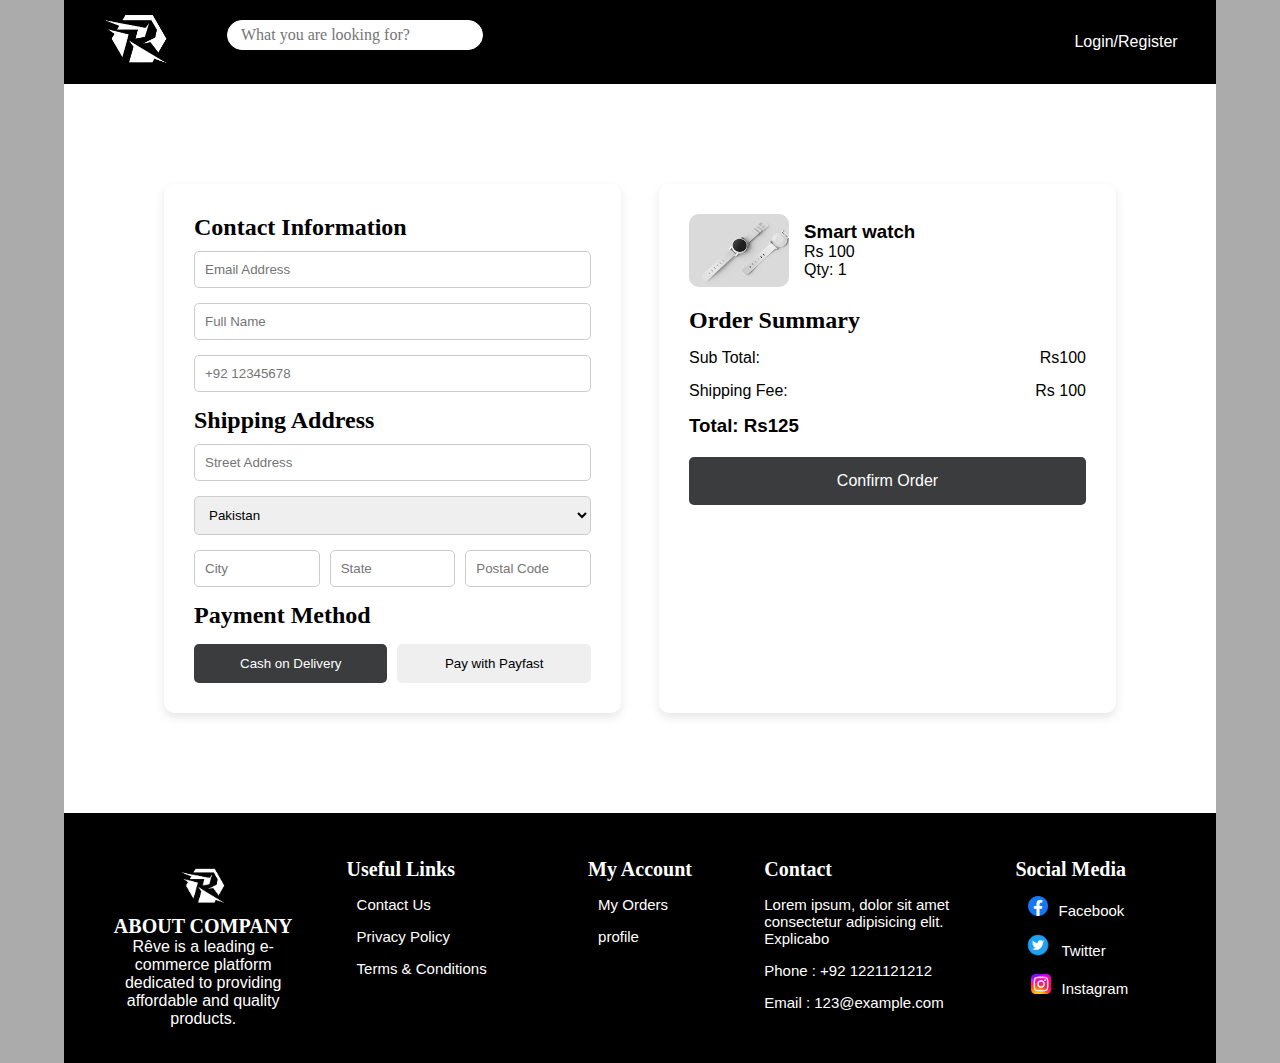
==== pages/buyNow.html @ d8d6e47e "initial comit" ====
<!DOCTYPE html>
<!--[if lt IE 7]>      <html class="no-js lt-ie9 lt-ie8 lt-ie7"> <![endif]-->
<!--[if IE 7]>         <html class="no-js lt-ie9 lt-ie8"> <![endif]-->
<!--[if IE 8]>         <html class="no-js lt-ie9"> <![endif]-->
<!--[if gt IE 8]>      <html class="no-js"> <!--<![endif]-->
<html>
  <head>
    <meta charset="utf-8" />
    <meta http-equiv="X-UA-Compatible" content="IE=edge" />
    <title></title>
    <meta name="description" content="" />
    <meta name="viewport" content="width=device-width, initial-scale=1" />
    <link rel="stylesheet" href="../styles/butNowStyle.css" />
    <link rel="stylesheet" href="../styles/headerStyle.css" />
    <link rel="stylesheet" href="../styles/footerStyle.css" />

  </head>
  <body>
    <!--[if lt IE 7]>
      <p class="browsehappy">
        You are using an <strong>outdated</strong> browser. Please
        <a href="#">upgrade your browser</a> to improve your experience.
      </p>
    <![endif]-->
    <div class="header">
        <div class="logo">
          <a href="../pages/home.html"
          ><img src="../images/logoWhite.png" alt="Rêve Logo"
        /></a>
            <input type="search" name="search" id="search" class="searchBox" placeholder="What you are looking for?">
        </div>
        <div class="menu">
          <ul class="menupoints">
            <li><a href="./login.html">Login/Register</a></li>
            <!-- <li><a href="#">Cart</a></li> -->
            <!-- <li><a href="#">Services</a></li>
            <li><a href="#">Contact Us</a></li> -->
          </ul>
        </div>
      </div>
    </div>
    <div class="checkout-container">
        <div class="checkout-left">
            <h2>Contact Information</h2>
            <form>
                <input type="email" id="email" placeholder="Email Address" required>
                <input type="text" id="fullName" placeholder="Full Name" required>
    
                <div class="row">
                    <!-- <select required>
                        <option>Select Country</option>
                        <option>United States</option>
                        <option>United Kingdom</option>
                    </select> -->
                    <input type="text" id="phone" placeholder="+92 12345678" required>
                </div>
    
                <h2>Shipping Address</h2>
                <input type="text" id="street" placeholder="Street Address" required>
                <div class="row">
                    <select id="country" required>
                        <!-- <option>Select Country</option> -->
                        <option value="Pakistan">Pakistan</option>
                    </select>
                </div>
                <div class="row">
                    <input type="text" id="city" placeholder="City" required>
                    <input type="text" id="state" placeholder="State" required>
                    <input type="text" id="postalCode" placeholder="Postal Code" required>
                </div>
    
                <!-- <h2>Billing Address</h2>
                <div class="billing-options">
                    <label>
                        <input type="radio" name="billing" checked> Same As Above
                    </label>
                    <label>
                        <input type="radio" name="billing"> Use a Different Billing Address
                    </label>
                </div> -->
    
                <h2>Payment Method</h2>
                <div class="payment-methods">
                    <button type="button" class="selected">Cash on Delivery</button>
                    <button type="button">Pay with Payfast</button>
                </div>
            </form>
        </div>
    
        <div class="checkout-right">
            <div class="order-item">
                <img src="../images/watch.jpeg" alt="Product">
                <div>
                    <h3>Smart watch</h3>
                    <p>Rs 100</p>
                    <p>Qty: 1</p>
                </div>
            </div>
    
            <div class="order-summary">
                <h2>Order Summary</h2>
                <p>Sub Total: <span class="subtotal">Rs100</span></p>
                <p>Shipping Fee: <span>Rs 100</span></p>
                
                <!-- <div class="promo">
                    <input type="text" placeholder="Enter the Promo code">
                    <button>Apply</button>
                </div>
     -->
                <h3>Total: <span class="total">Rs125</span></h3>
                <button class="confirm-order" onclick="return validateCheckout()">
                  <a href="./confirmOrder.html" class="buyNowLink">Confirm Order</a>
              </button>
            </div>
        </div>
    </div>
    <div class="footer">
        <div class="aboutCompany">
          <img src="../images/logoWhite.png" alt="logo" class="footerImg" />
          <h3>ABOUT COMPANY</h3>
          <p class="pOfAbout">
            Rêve is a leading e-commerce platform dedicated to providing
            affordable and quality products.
          </p>
        </div>
        <div class="usefulLinks">
          <div>
            <h3>Useful Links</h3>
            <ul>
              <li><a href="#">Contact Us</a></li>
              <li><a href="#">Privacy Policy</a></li>
              <li><a href="#">Terms & Conditions</a></li>
            </ul>
          </div>
        </div>
        <div class="usefulLinks">
          <div>
            <h3>My Account</h3>
            <ul>
              <li><a href="./orderList.html">My Orders</a></li>
              <li><a href="./profile.html">profile</a></li>
            </ul>
          </div>
        </div>
        <div class="usefulLinks">
          <div>
            <h3>Contact</h3>
            <ul>
              <li>
                Lorem ipsum, dolor sit amet consectetur adipisicing elit.
                Explicabo
              </li>
              <li>Phone : +92 1221121212</li>
              <li>Email : 123@example.com</li>
            </ul>
          </div>
        </div>
        <div class="usefulLinks">
          <div>
            <h3>Social Media</h3>
            <ul>
              <li>
                <a href="#"
                  ><img
                    class="fb"
                    src="../images/fbIcon.png"
                    alt="Facebook"
                  />Facebook</a
                >
              </li>
              <li>
                <a href="#"
                  ><img
                    class="twit"
                    src="../images/twitterIcon.png"
                    alt="Twitter"
                  />Twitter</a
                >
              </li>
              <li>
                <a href="#"
                  ><img
                    class="insta"
                    src="../images/instaIcon.png"
                    alt="Instagram"
                  />Instagram</a
                >
              </li>
            </ul>
          </div>
        </div>
      </div>
      <script src="../services/productsArray.js"></script>
    <script src="../services/orderSummaryScript.js" async defer></script>
    <script src="../services/confirmOrderScript.js"></script>
    <script src="../services/loginCheckScript.js"></script>
    <script>document.addEventListener('DOMContentLoaded', function () {
      const product = JSON.parse(localStorage.getItem('checkoutProduct'));
  
      if (product) {
          document.querySelector('.order-item img').src = product.image;
          document.querySelector('.order-item h3').innerText = product.title;
          document.querySelector('.order-item p:nth-child(2)').innerText ="Rs "+ product.price;
          document.querySelector('.order-item p:nth-child(3)').innerText = 'Qty: ' + product.quantity;
          document.querySelector('.subtotal').innerText = "Rs "+product.price ;
          document.querySelector('.total').innerText = "Rs "+ (parseInt(product.price) + 100);
      }
    });
    function validateCheckout() {
    const fields = [
        'email',
        'fullName',
        'phone',
        'street',
        'country',
        'city',
        'state',
        'postalCode'
    ];

    let isValid = true;

    fields.forEach(function (field) {
        const input = document.getElementById(field);
        if (!input || !input.value.trim()) {
            input.classList.add('error');
            isValid = false;
        } else {
            input.classList.remove('error');
        }
    });

    if (!isValid) {
        alert('Please fill out all required fields before proceeding.');
    }
    return isValid; // Prevents navigation if any field is empty
    }
    document.querySelectorAll('input, select').forEach(function (input) {
    input.addEventListener('input', function () {
        if (input.value.trim()) {
            input.classList.remove('error');
        }
    });
});
    </script>

  </body>
</html>
---- styles/butNowStyle.css ----
body {
  font-family: Arial, sans-serif;
  margin: 0;
  padding: 0;
}

.checkout-container {
  display: flex;
  justify-content: space-between;
  padding: 100px;
  background-color: white;
}

.checkout-left,
.checkout-right {
  width: 48%;
  background-color: white;
  padding: 30px;
  border-radius: 10px;
  box-shadow: 0 4px 10px rgba(0, 0, 0, 0.1);
}

input,
select {
  width: 100%;
  margin-bottom: 15px;
  padding: 10px;
  border: 1px solid #ccc;
  border-radius: 5px;
}

.row {
  display: flex;
  gap: 10px;
}

.row input,
.row select {
  flex: 1;
}

.billing-options label {
  display: flex;
  align-items: center;
  gap: 10px;
  margin-bottom: 10px;
}

.payment-methods {
  display: flex;
  gap: 10px;
  margin-top: 15px;
}

.payment-methods button {
  flex: 1;
  padding: 12px;
  border: none;
  border-radius: 5px;
  cursor: pointer;
}

.payment-methods .selected {
  background-color: #3b3c3e;
  color: white;
}

.order-item {
  display: flex;
  align-items: center;
  margin-bottom: 20px;
}

.order-item img {
  width: 100px;
  margin-right: 15px;
  border-radius: 10px;
}

.order-summary p,
.promo {
  display: flex;
  justify-content: space-between;
  margin: 15px 0;
}

/* .promo input {
  width: 70%;
}

.promo button {
  padding: 10px;
  background-color: #3cb371;
  color: white;
  border: none;
  cursor: pointer;
} */

.confirm-order {
  width: 100%;
  background-color: #3b3c3e;
  color: white;
  border: none;
  padding: 15px;
  font-size: 16px;
  cursor: pointer;
  margin-top: 20px;
  border-radius: 5px;
}

.confirm-order:hover {
  background-color: #000000;
}
.buyNowLink {
  color: white;
  text-decoration: none;
}
h2 {
  font-family: fantasy;
  margin-bottom: 10px;
}

.error {
  border: 2px solid red;
}

@media screen and (max-width: 767px) {
  .checkout-container {
    flex-direction: column;
    padding: 10px;
  }
  .checkout-left,
  .checkout-right {
    width: 100%;
  }
}
---- styles/headerStyle.css ----
* {
  margin: 0;
  padding: 0;
  box-sizing: border-box;
  font-family: "Segoe UI", Tahoma, Geneva, Verdana, sans-serif;
}

body {
  width: 90%;
  margin: 0 auto;
}
html {
  background-color: #ababab;
}

.header {
  display: flex;
  justify-content: space-between;
  align-items: center;
  background-color: black;
}

.logo {
  display: flex;
  align-items: center;
}

.logo img {
  width: 80px;
  margin-left: 2.5vw;
}

.logo .searchBox {
  width: 20vw;
  margin-left: 4vw;
  height: 30px;
  border-radius: 20px;
  padding: 0 1vw;
  border: 1px solid white;
  font-size: medium;
  font-family: serif;
}
.menupoints {
  display: flex;
  list-style: none;
}

.menupoints li a {
  margin-right: 3vw;
  color: white;
  text-decoration: none;
}

@media screen and (max-width: 767px) {
  body {
    width: 100%;
  }
  html {
    width: 100vw;
  }
  .logo img {
    width: 40px;
  }
  .logo .searchBox {
    width: 80%;
    height: 16px;
    padding: 0 2vw;
    border: 1px solid white;
    font-size: 15%;
  }
  .menupoints li a {
    margin-right: 3vw;
    font-size: 70%;
  }
}
---- styles/footerStyle.css ----
.footer {
  background-color: black;
  color: white;
  height: 250px;
  padding: 30px;
  display: flex;
  justify-content: space-between;
  align-items: center;
}

.aboutCompany,
.usefulLinks {
  /* border: 1px solid white; */
  padding: 15px;
  width: 25%;
  height: 100%;
  display: flex;
  flex-direction: column;
  justify-content: top;
  align-items: center;
}

.aboutCompany h3,
.usefulLinks h3 {
  font-size: 20px;
  font-family: fantasy;
}
.aboutCompany ul li {
  list-style-type: none;
  font-family: sans-serif;
  font-size: 15px;
  margin: 4px 0;
}
.usefulLinks ul li {
  list-style-type: none;
  font-family: sans-serif;
  font-size: 15px;
  margin: 15px 0;
}
.aboutCompany li a {
  font-family: sans-serif;
  font-size: 15px;
  margin: 4px 0;
}
.usefulLinks li a {
  font-family: sans-serif;
  font-size: 15px;
  margin: 4px 0;
  color: white;
  text-decoration: none;
  /* border: 1px solid white; */
  padding: 5px 10px;
}
.fb {
  object-fit: cover;
  width: 20px;
  margin-right: 10px;
  margin-left: 3px;
}
.insta {
  object-fit: cover;
  width: 20px;
  margin-right: 10px;
  margin-left: 6px;
}
.twit {
  object-fit: cover;
  width: 26px;
  margin-right: 10px;
  height: 22px;
}
.pOfAbout {
  text-align: center;
}

.footerImg {
  width: 30%;
}
@media screen and (max-width: 767px) {
  body {
    width: 100%;
  }
  html {
    width: 100vw;
  }
  .footer {
    flex-direction: column;
    height: auto;
  }
  .aboutCompany {
    width: 100%;
    padding: 15px;
    height: auto;
    display: flex;
    flex-direction: column;
    justify-content: top;
    align-items: center;
  }
  .usefulLinks {
    width: 100%;
    padding: 15px;
    height: auto;
    display: flex;
    flex-direction: column;
    justify-content: top;
    align-items: start;
  }
}
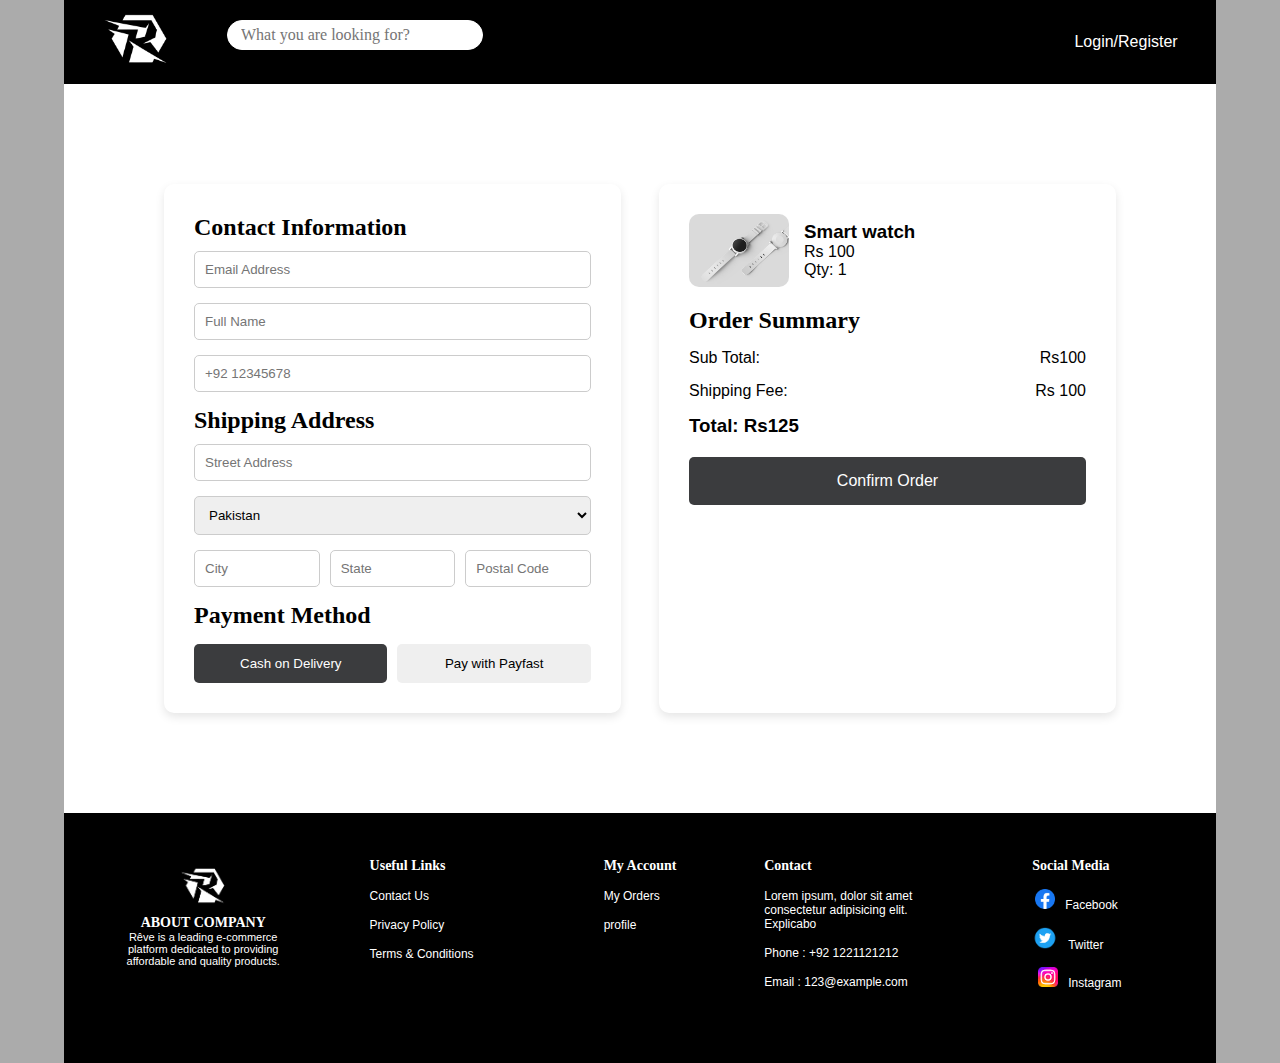
==== commit 65f2aedb: "set search and pics link for fast response" ====
--- a/pages/buyNow.html
+++ b/pages/buyNow.html
@@ -194,6 +194,7 @@
     <script src="../services/orderSummaryScript.js" async defer></script>
     <script src="../services/confirmOrderScript.js"></script>
     <script src="../services/loginCheckScript.js"></script>
+    <script src="../services/searchScript.js"></script>
     <script>document.addEventListener('DOMContentLoaded', function () {
       const product = JSON.parse(localStorage.getItem('checkoutProduct'));
   
--- a/styles/headerStyle.css
+++ b/styles/headerStyle.css
@@ -49,6 +49,11 @@
   margin-right: 3vw;
   color: white;
   text-decoration: none;
+  transition: transform 0.3s ease;
+}
+.menupoints li a:hover {
+  color: #ababab;
+  transform: scale(1.1);
 }
 
 @media screen and (max-width: 767px) {
@@ -59,17 +64,17 @@
     width: 100vw;
   }
   .logo img {
-    width: 40px;
+    width: 50px;
   }
   .logo .searchBox {
-    width: 80%;
-    height: 16px;
-    padding: 0 2vw;
+    width: 130px;
+    height: 19px;
+    padding: 0 1.2vw;
     border: 1px solid white;
-    font-size: 15%;
+    font-size: 9px;
   }
   .menupoints li a {
     margin-right: 3vw;
-    font-size: 70%;
+    font-size: 80%;
   }
 }
--- a/styles/footerStyle.css
+++ b/styles/footerStyle.css
@@ -22,20 +22,24 @@
 
 .aboutCompany h3,
 .usefulLinks h3 {
-  font-size: 20px;
+  font-size: 14px;
   font-family: fantasy;
 }
 .aboutCompany ul li {
   list-style-type: none;
   font-family: sans-serif;
-  font-size: 15px;
+  font-size: 10px;
   margin: 4px 0;
 }
+/* .aboutCompany p {
+  font-size: 10px;
+} */
 .usefulLinks ul li {
   list-style-type: none;
   font-family: sans-serif;
-  font-size: 15px;
+  font-size: 12px;
   margin: 15px 0;
+  /* border: 1px solid white; */
 }
 .aboutCompany li a {
   font-family: sans-serif;
@@ -44,12 +48,12 @@
 }
 .usefulLinks li a {
   font-family: sans-serif;
-  font-size: 15px;
+  font-size: 12px;
   margin: 4px 0;
   color: white;
   text-decoration: none;
   /* border: 1px solid white; */
-  padding: 5px 10px;
+  /* padding: 5px 10px; */
 }
 .fb {
   object-fit: cover;
@@ -71,6 +75,7 @@
 }
 .pOfAbout {
   text-align: center;
+  font-size: 11px;
 }
 
 .footerImg {
